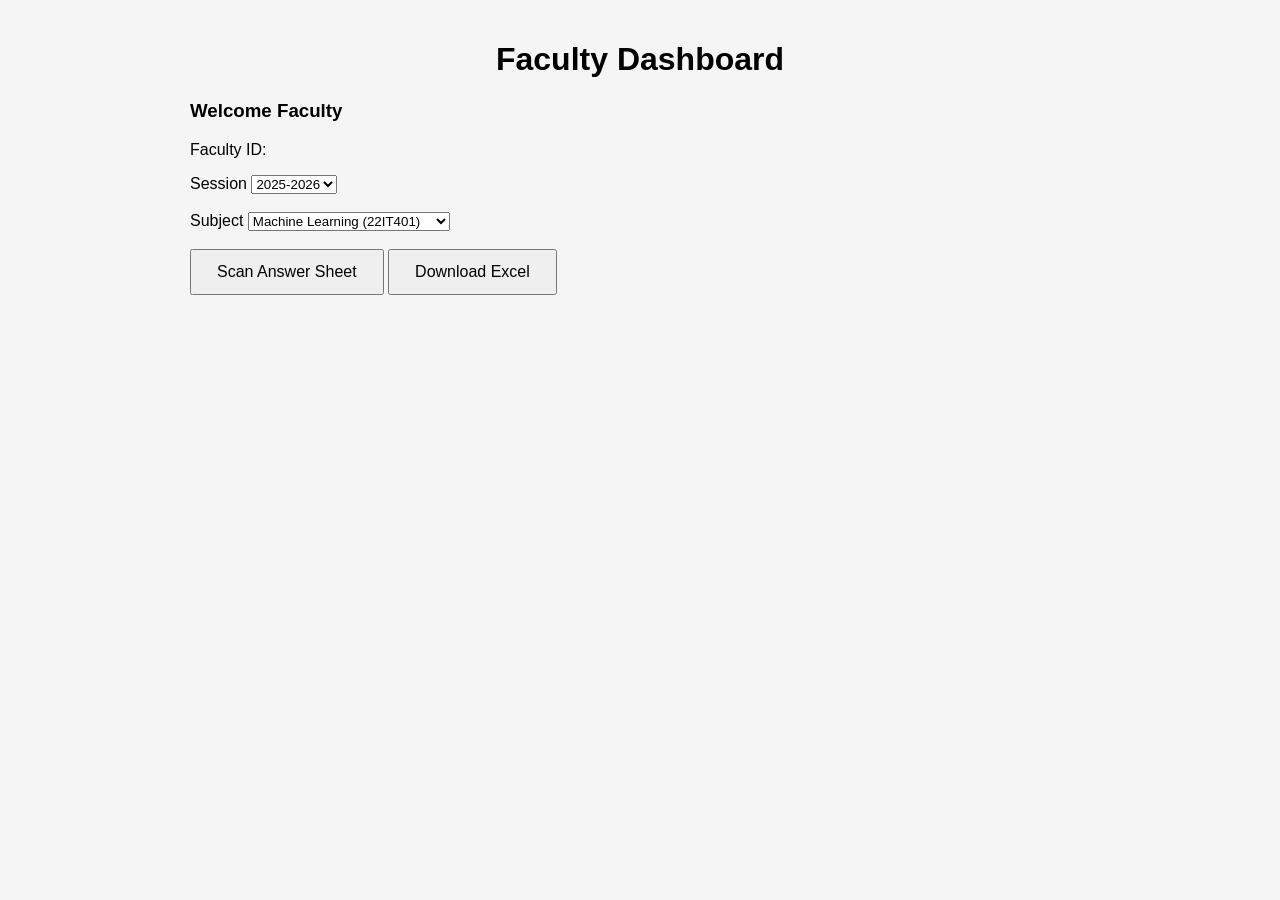
==== dashboard.html @ 1d2e02e5 "Added results page" ====
<!DOCTYPE html>
<html>
<head>
    <title>Dashboard</title>
    <link rel="stylesheet" href="css/style.css">
</head>
<body>

<div class="container">

    <h1>Faculty Dashboard</h1>

    <div class="card">

        <h3>
            Welcome Faculty
        </h3>

        <p>
            Faculty ID:
            <span id="facultyId"></span>
        </p>

    </div>

    <label>
        Session
    </label>

    <select id="session">

        <option>
            2025-2026
        </option>

        <option>
            2024-2025
        </option>

        <option>
            2023-2024
        </option>

    </select>

    <br><br>

    <label>
        Subject
    </label>

    <select id="subject">

        <option>
            Machine Learning (22IT401)
        </option>

        <option>
            Operating Systems (22IT402)
        </option>

        <option>
            Computer Networks (22IT403)
        </option>

    </select>

    <br><br>

    <button id="scanBtn">
        Scan Answer Sheet
    </button>

    <button id="downloadBtn">
        Download Excel
    </button>

</div>

<script src="js/dashboard.js"></script>

</body>
</html>
---- css/style.css ----
body{
    font-family: Arial, sans-serif;
    background:#f5f5f5;
    margin:0;
    padding:0;
}

.container{
    width:80%;
    max-width:900px;
    margin:auto;
    padding:20px;
}

.header{
    display: flex;
    align-items: center;
    gap: 15px;
}

.logo{
    width: 80px;
    height: 80px;
    object-fit: contain;
}

.header h1{
    margin: 0;
}

h1{
    text-align:center;
}

.preview-container{
    width:100%;
    height:500px;
    border:2px solid #333;
    background:white;

    display:flex;
    justify-content:center;
    align-items:center;

    overflow:hidden;
}

.preview-container img{
    width:100%;
    height:100%;
    object-fit:contain;
}

.author{
    font-size: 0.5em;
    font-weight: normal;
}

table{

    width:100%;
    border-collapse:collapse;
    margin-top:20px;

}

th,
td{

    border:1px solid #ddd;
    padding:10px;
    text-align:center;

}

th{

    background:#f2f2f2;

}

.buttons{
    margin-top:20px;

    display:flex;
    gap:15px;
    justify-content:center;
}

button{
    padding:12px 25px;
    font-size:16px;
    cursor:pointer;
}

#resultContainer{
    background:white;
    padding:20px;
    border:1px solid #ccc;
    margin-bottom:20px;
}

.field{
    margin-bottom:10px;
}
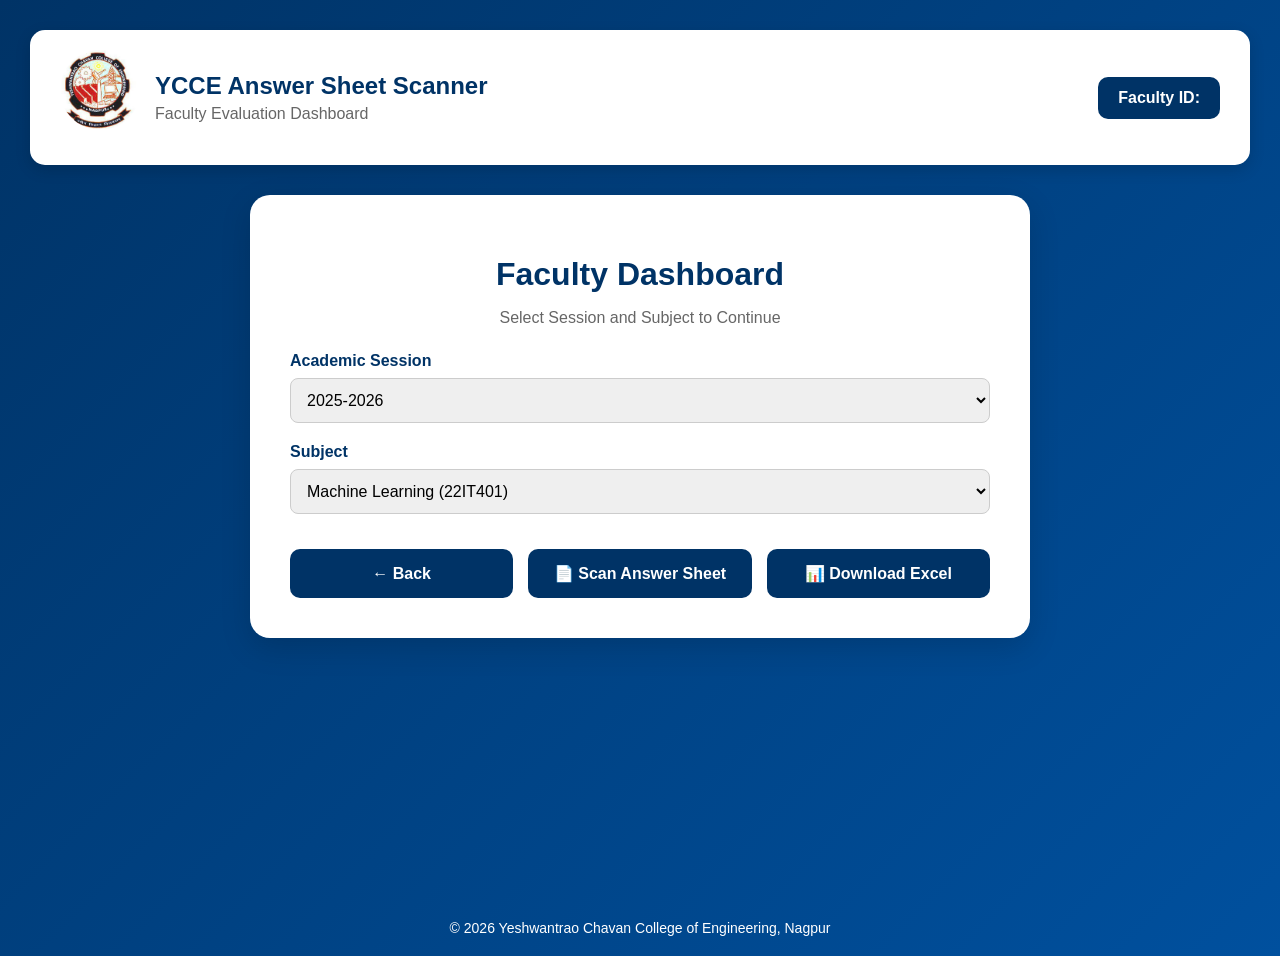
==== commit 13f65fab: "Added results page" ====
--- a/dashboard.html
+++ b/dashboard.html
@@ -1,81 +1,186 @@
 <!DOCTYPE html>
 <html>
 <head>
-    <title>Dashboard</title>
+    <title>Faculty Dashboard</title>
     <link rel="stylesheet" href="css/style.css">
 </head>
 <body>
 
-<div class="container">
+<div class="dashboard-container">
 
-    <h1>Faculty Dashboard</h1>
+    <div class="top-bar">
 
-    <div class="card">
+        <div class="college-info">
 
-        <h3>
-            Welcome Faculty
-        </h3>
+            <img
+                src="ycce_logo.jfif"
+                alt="YCCE Logo"
+                class="logo"
+            >
 
-        <p>
+            <div>
+
+                <h2>
+                    YCCE Answer Sheet Scanner
+                </h2>
+
+                <p>
+                    Faculty Evaluation Dashboard
+                </p>
+
+            </div>
+
+        </div>
+
+        <div class="faculty-box">
+
             Faculty ID:
             <span id="facultyId"></span>
-        </p>
+
+        </div>
 
     </div>
 
-    <label>
-        Session
-    </label>
+    <div class="dashboard-card">
 
-    <select id="session">
+        <h1>
+            Faculty Dashboard
+        </h1>
 
-        <option>
-            2025-2026
-        </option>
+        <p class="subtitle">
+            Select Session and Subject to Continue
+        </p>
 
-        <option>
-            2024-2025
-        </option>
+        <label>
+            Academic Session
+        </label>
 
-        <option>
-            2023-2024
-        </option>
+        <select id="session">
 
-    </select>
+            <option>2025-2026</option>
+            <option>2024-2025</option>
+            <option>2023-2024</option>
+            <option>2022-2023</option>
+            <option>2021-2022</option>
+            <option>2020-2021</option>
+            <option>2019-2020</option>
+            <option>2018-2019</option>
 
-    <br><br>
+        </select>
 
-    <label>
-        Subject
-    </label>
+        <label>
+            Subject
+        </label>
 
-    <select id="subject">
+        <select id="subject">
 
-        <option>
-            Machine Learning (22IT401)
-        </option>
+    <option>
+        Machine Learning (22IT401)
+    </option>
 
-        <option>
-            Operating Systems (22IT402)
-        </option>
+    <option>
+        Operating Systems (22IT402)
+    </option>
 
-        <option>
-            Computer Networks (22IT403)
-        </option>
+    <option>
+        Computer Networks (22IT403)
+    </option>
 
-    </select>
+    <option>
+        Database Management Systems (22IT404)
+    </option>
 
-    <br><br>
+    <option>
+        Software Engineering (22IT405)
+    </option>
 
-    <button id="scanBtn">
-        Scan Answer Sheet
-    </button>
+    <option>
+        Artificial Intelligence (22IT406)
+    </option>
 
-    <button id="downloadBtn">
-        Download Excel
-    </button>
+    <option>
+        Data Mining and Warehousing (22IT407)
+    </option>
+
+    <option>
+        Cloud Computing (22IT408)
+    </option>
+
+    <option>
+        Cyber Security (22IT409)
+    </option>
+
+    <option>
+        Web Technology (22IT410)
+    </option>
+
+    <option>
+        Mobile Application Development (22IT411)
+    </option>
+
+    <option>
+        Compiler Design (22IT412)
+    </option>
+
+    <option>
+        Design and Analysis of Algorithms (22IT413)
+    </option>
+
+    <option>
+        Object Oriented Programming (22IT414)
+    </option>
+
+    <option>
+        Data Structures (22IT415)
+    </option>
+
+    <option>
+        Computer Graphics (22IT416)
+    </option>
+
+    <option>
+        Internet of Things (22IT417)
+    </option>
+
+    <option>
+        Blockchain Technology (22IT418)
+    </option>
+
+    <option>
+        Deep Learning (22IT419)
+    </option>
+
+    <option>
+        Natural Language Processing (22IT420)
+    </option>
+
+</select>
+
+        <div class="button-group">
+
+            <button id="backBtn">
+                ← Back
+            </button>
+
+            <button id="scanBtn">
+                📄 Scan Answer Sheet
+            </button>
+
+            <button id="downloadBtn">
+                📊 Download Excel
+            </button>
+
+        </div>
+
+    </div>
 
 </div>
+
+<footer>
+
+    © 2026 Yeshwantrao Chavan College of Engineering, Nagpur
+
+</footer>
 
 <script src="js/dashboard.js"></script>
 
--- a/css/style.css
+++ b/css/style.css
@@ -104,3 +104,587 @@
     margin-bottom:10px;
 }
 
+body{
+    margin:0;
+    padding:0;
+    font-family:Arial, sans-serif;
+
+    background:linear-gradient(
+        135deg,
+        #003366,
+        #00509e
+    );
+
+    min-height:100vh;
+
+    display:flex;
+    flex-direction:column;
+
+    justify-content:center;
+    align-items:center;
+}
+
+.login-container{
+    width:100%;
+    display:flex;
+    justify-content:center;
+    align-items:center;
+}
+
+.login-card{
+
+    width:400px;
+
+    background:white;
+
+    padding:40px;
+
+    border-radius:15px;
+
+    box-shadow:
+    0 10px 30px rgba(0,0,0,0.25);
+
+    text-align:center;
+}
+
+.logo{
+
+    width:110px;
+    height:110px;
+
+    object-fit:cover;
+
+    margin-bottom:15px;
+}
+
+.login-card h1{
+
+    color:#003366;
+    margin-bottom:10px;
+}
+
+.login-card h3{
+
+    color:#666;
+    margin-bottom:30px;
+}
+
+.login-card input{
+
+    width:100%;
+
+    padding:12px;
+
+    margin-bottom:15px;
+
+    border:1px solid #ccc;
+
+    border-radius:8px;
+
+    font-size:16px;
+
+    box-sizing:border-box;
+}
+
+.login-card button{
+
+    width:100%;
+
+    padding:12px;
+
+    border:none;
+
+    border-radius:8px;
+
+    background:#003366;
+
+    color:white;
+
+    font-size:16px;
+
+    cursor:pointer;
+
+    transition:0.3s;
+}
+
+.login-card button:hover{
+
+    background:#00509e;
+}
+
+footer{
+
+    margin-top:25px;
+
+    color:white;
+
+    text-align:center;
+
+    font-size:14px;
+}
+
+footer p{
+
+    margin:4px;
+}
+
+.dashboard-container{
+
+    width:100%;
+    min-height:100vh;
+
+    padding:30px;
+
+    box-sizing:border-box;
+}
+
+.top-bar{
+
+    background:white;
+
+    border-radius:15px;
+
+    padding:20px 30px;
+
+    display:flex;
+
+    justify-content:space-between;
+
+    align-items:center;
+
+    box-shadow:0 5px 15px rgba(0,0,0,0.15);
+
+    margin-bottom:30px;
+}
+
+.college-info{
+
+    display:flex;
+
+    align-items:center;
+
+    gap:15px;
+}
+
+.logo{
+
+    width:80px;
+    height:80px;
+
+    border-radius:50%;
+}
+
+.college-info h2{
+
+    margin:0;
+    color:#003366;
+}
+
+.college-info p{
+
+    margin:5px 0 0 0;
+    color:#666;
+}
+
+.faculty-box{
+
+    background:#003366;
+
+    color:white;
+
+    padding:12px 20px;
+
+    border-radius:10px;
+
+    font-weight:bold;
+}
+
+.dashboard-card{
+
+    max-width:700px;
+
+    margin:auto;
+
+    background:white;
+
+    padding:40px;
+
+    border-radius:20px;
+
+    box-shadow:0 10px 30px rgba(0,0,0,0.15);
+}
+
+.dashboard-card h1{
+
+    text-align:center;
+
+    color:#003366;
+
+    margin-bottom:10px;
+}
+
+.subtitle{
+
+    text-align:center;
+
+    color:#666;
+
+    margin-bottom:30px;
+}
+
+.dashboard-card label{
+
+    display:block;
+
+    margin-top:20px;
+
+    margin-bottom:8px;
+
+    font-weight:bold;
+
+    color:#003366;
+}
+
+.dashboard-card select{
+
+    width:100%;
+
+    padding:12px;
+
+    border-radius:8px;
+
+    border:1px solid #ccc;
+
+    font-size:16px;
+}
+
+.button-group{
+
+    margin-top:35px;
+
+    display:flex;
+
+    gap:15px;
+}
+
+.button-group button{
+
+    flex:1;
+
+    padding:15px;
+
+    border:none;
+
+    border-radius:10px;
+
+    font-size:16px;
+
+    font-weight:bold;
+
+    cursor:pointer;
+
+    background:#003366;
+
+    color:white;
+
+    transition:0.3s;
+}
+
+.button-group button:hover{
+
+    background:#00509e;
+}
+
+footer{
+
+    text-align:center;
+
+    color:white;
+
+    margin-top:20px;
+
+    padding-bottom:20px;
+}
+.scanner-page{
+
+    width:100%;
+    min-height:100vh;
+
+    padding:30px;
+
+    box-sizing:border-box;
+}
+
+.scanner-card{
+
+    max-width:900px;
+
+    margin:30px auto;
+
+    background:white;
+
+    padding:40px;
+
+    border-radius:20px;
+
+    box-shadow:
+    0 10px 30px rgba(0,0,0,0.15);
+}
+
+.scanner-card h1{
+
+    text-align:center;
+
+    color:#003366;
+
+    margin-bottom:10px;
+}
+
+.subtitle{
+
+    text-align:center;
+
+    color:#666;
+
+    margin-bottom:25px;
+}
+
+.preview-container{
+
+    width:100%;
+
+    height:500px;
+
+    border:3px dashed #003366;
+
+    border-radius:15px;
+
+    display:flex;
+
+    justify-content:center;
+
+    align-items:center;
+
+    overflow:hidden;
+
+    background:#f8f9fa;
+
+    margin-bottom:30px;
+
+    position:relative;
+}
+
+.preview-container img{
+
+    width:100%;
+
+    height:100%;
+
+    object-fit:contain;
+}
+
+.preview-placeholder{
+
+    position:absolute;
+
+    color:#888;
+
+    font-size:18px;
+}
+
+.buttons{
+
+    display:flex;
+
+    gap:15px;
+
+    justify-content:center;
+
+    flex-wrap:wrap;
+}
+
+.buttons button{
+
+    min-width:220px;
+
+    padding:15px;
+
+    border:none;
+
+    border-radius:10px;
+
+    background:#003366;
+
+    color:white;
+
+    font-size:16px;
+
+    font-weight:bold;
+
+    cursor:pointer;
+
+    transition:0.3s;
+}
+
+.buttons button:hover{
+
+    background:#00509e;
+
+    transform:translateY(-2px);
+}
+
+.review-page{
+
+    width:100%;
+    min-height:100vh;
+
+    padding:30px;
+
+    box-sizing:border-box;
+}
+
+.review-card{
+
+    max-width:1000px;
+
+    margin:30px auto;
+
+    background:white;
+
+    padding:40px;
+
+    border-radius:20px;
+
+    box-shadow:
+    0 10px 30px rgba(0,0,0,0.15);
+}
+
+.review-card h1{
+
+    text-align:center;
+
+    color:#003366;
+
+    margin-bottom:10px;
+}
+
+.review-card .subtitle{
+
+    text-align:center;
+
+    color:#666;
+
+    margin-bottom:30px;
+}
+
+#resultContainer{
+
+    display:grid;
+
+    grid-template-columns:
+    repeat(auto-fit,minmax(280px,1fr));
+
+    gap:15px;
+
+    margin-bottom:30px;
+}
+
+.field{
+
+    background:#f8f9fa;
+
+    border-left:5px solid #003366;
+
+    padding:15px;
+
+    border-radius:10px;
+
+    font-size:15px;
+
+    box-shadow:
+    0 2px 5px rgba(0,0,0,0.08);
+}
+
+.field strong{
+
+    color:#003366;
+
+    display:block;
+
+    margin-bottom:5px;
+}
+
+.buttons{
+
+    display:flex;
+
+    justify-content:center;
+
+    gap:20px;
+
+    flex-wrap:wrap;
+}
+
+.buttons button{
+
+    min-width:220px;
+
+    padding:15px;
+
+    border:none;
+
+    border-radius:10px;
+
+    background:#003366;
+
+    color:white;
+
+    font-size:16px;
+
+    font-weight:bold;
+
+    cursor:pointer;
+
+    transition:0.3s;
+}
+
+.buttons button:hover{
+
+    background:#00509e;
+
+    transform:translateY(-2px);
+}
+.reviewTable,
+.marksTable{
+
+    width:100%;
+
+    border-collapse:collapse;
+
+    margin-bottom:25px;
+}
+
+.reviewTable th,
+.reviewTable td,
+.marksTable th,
+.marksTable td{
+
+    border:1px solid #ddd;
+
+    padding:12px;
+
+    text-align:center;
+}
+
+.reviewTable th,
+.marksTable th{
+
+    background:#003366;
+
+    color:white;
+}
+
+.marksTable tr:nth-child(even){
+
+    background:#f5f5f5;
+}
